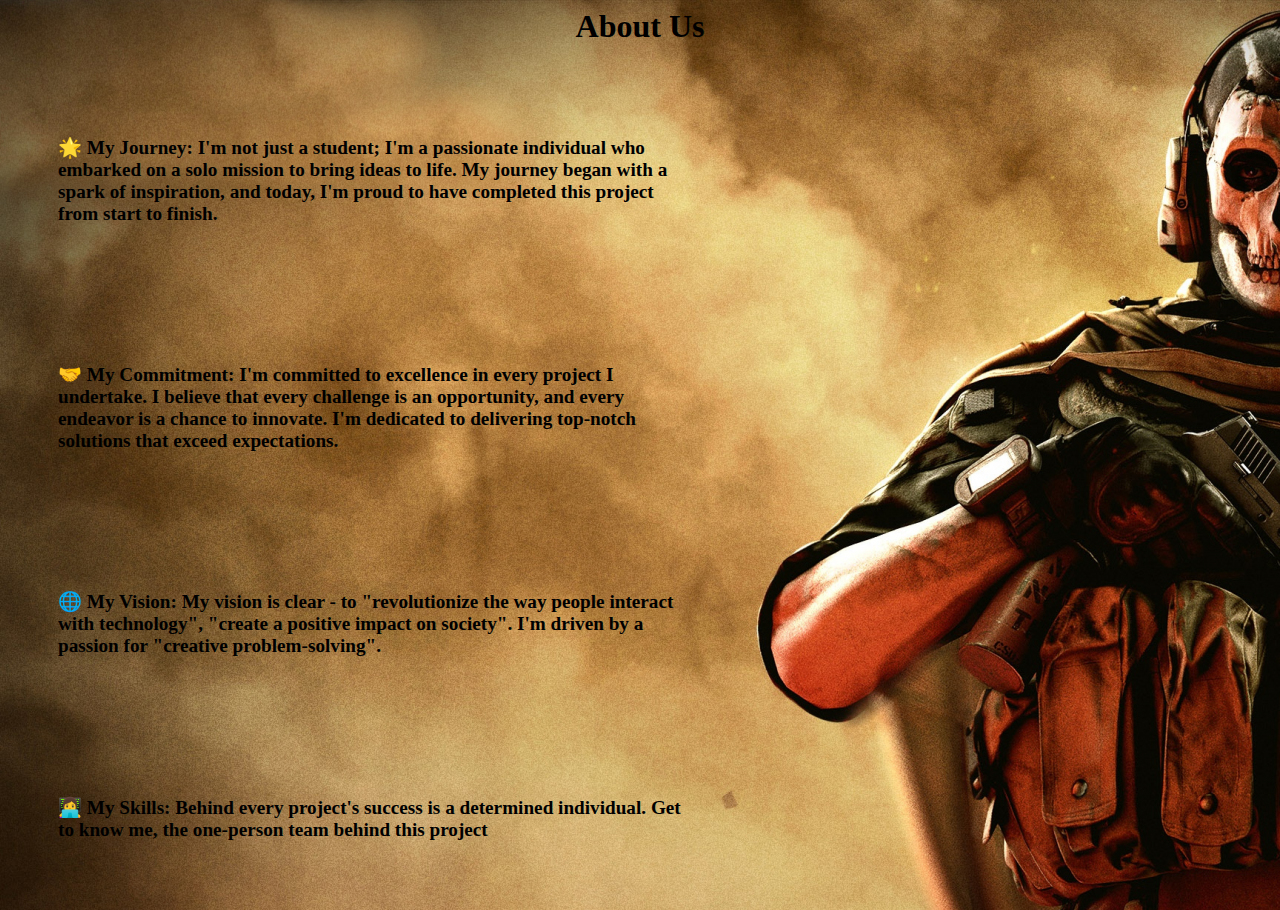
==== aboutus.html @ 6164f256 "Add files via upload" ====
<html lang="en">
<head>
    
    <meta charset="UTF-8">
    <meta name="viewport" content="width=device-width, initial-scale=1.0">
    <h1>About Us</h1>
</head>
<style>
    p{  
        padding: 50px;
        font-weight: bold;
        font-size: larger;
        page-break-inside: avoid;
        float: left;
        width: 50%;
        

    }
    
    body{
        background-image: url("cod.jpg");
    }
    h1{
        text-align: center;
    }
</style>
<body>

    <p>🌟 My Journey: I'm not just a student; I'm a passionate individual who embarked on a solo mission to bring ideas to life. My journey began with a spark of inspiration, and today, I'm proud to have completed this project from start to finish.</p>        
    <p>🤝 My Commitment: I'm committed to excellence in every project I undertake. I believe that every challenge is an opportunity, and every endeavor is a chance to innovate. I'm dedicated to delivering top-notch solutions that exceed expectations.</p>
    <p>🌐 My Vision: My vision is clear - to  "revolutionize the way people interact with technology", "create a positive impact on society". I'm driven by a passion for  "creative problem-solving".</p>
    <p>👩‍💻 My Skills: Behind every project's success is a determined individual. Get to know me, the one-person team behind this project</p>
</body>
</html>
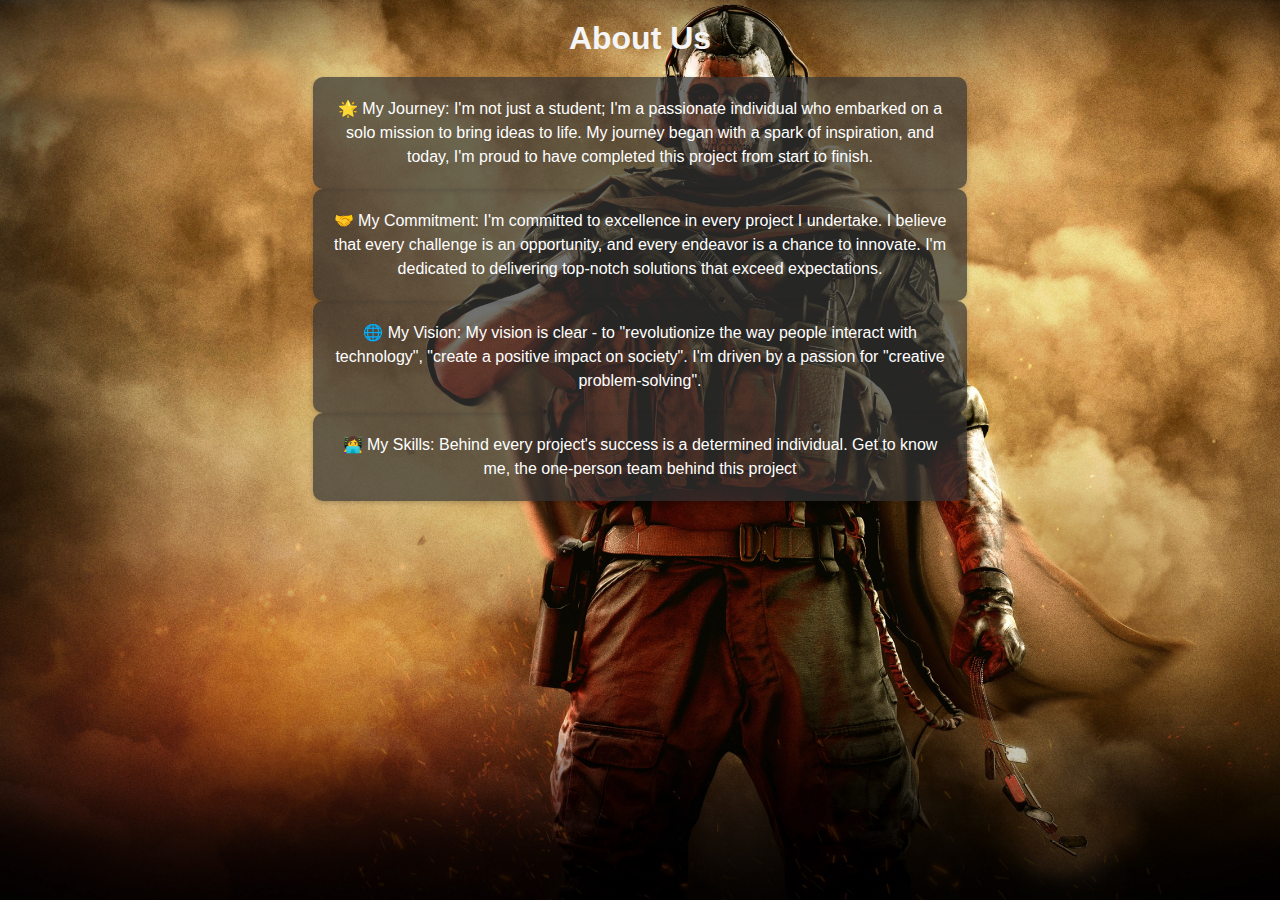
==== commit f4b88a6b: "Add files via upload" ====
--- a/aboutus.html
+++ b/aboutus.html
@@ -6,24 +6,65 @@
     <h1>About Us</h1>
 </head>
 <style>
-    p{  
-        padding: 50px;
-        font-weight: bold;
-        font-size: larger;
-        page-break-inside: avoid;
-        float: left;
-        width: 50%;
-        
+   * {
+    margin: 0;
+    padding: 0;
+}
 
-    }
-    
-    body{
-        background-image: url("cod.jpg");
-    }
-    h1{
+body {
+    background-image: url("cod.jpg");
+    background-size: cover;
+    font-family: Arial, sans-serif;
+}
+
+/* Style the header */
+h1 {
+    text-align: center;
+    color: whitesmoke;
+    padding: 20px;
+}
+
+/* Center-align the entire table */
+.center-table {
+    display: flex;
+    justify-content: center;
+    align-items: center;
+    min-height: 10vh; /* Ensure the table takes at least the full viewport height */
+}
+
+/* Style the paragraphs for the content */
+p {
+    font-weight: normal;
+    font-size: 16px;
+    color: white;
+    padding: 20px;
+    margin: 10px 0;
+    line-height: 1.5;
+    background-color: rgba(51, 51, 51, 0.7);
+    border-radius: 10px;
+    box-shadow: 0 2px 5px rgba(0, 0, 0, 0.2);
+    width: 48%;
+    margin-right: 20%;
+    text-align: center;
+}
+
+/* Clear the float to ensure proper layout */
+.clearfix::after {
+    content: "";
+    display: table;
+    clear: both;
+}
+
+/* Center-align the header and paragraphs on larger screens */
+@media (min-width: 768px) {
+    h1, p {
+        margin: 0 auto;
         text-align: center;
     }
+}
+
 </style>
+
 <body>
 
     <p>🌟 My Journey: I'm not just a student; I'm a passionate individual who embarked on a solo mission to bring ideas to life. My journey began with a spark of inspiration, and today, I'm proud to have completed this project from start to finish.</p>        
